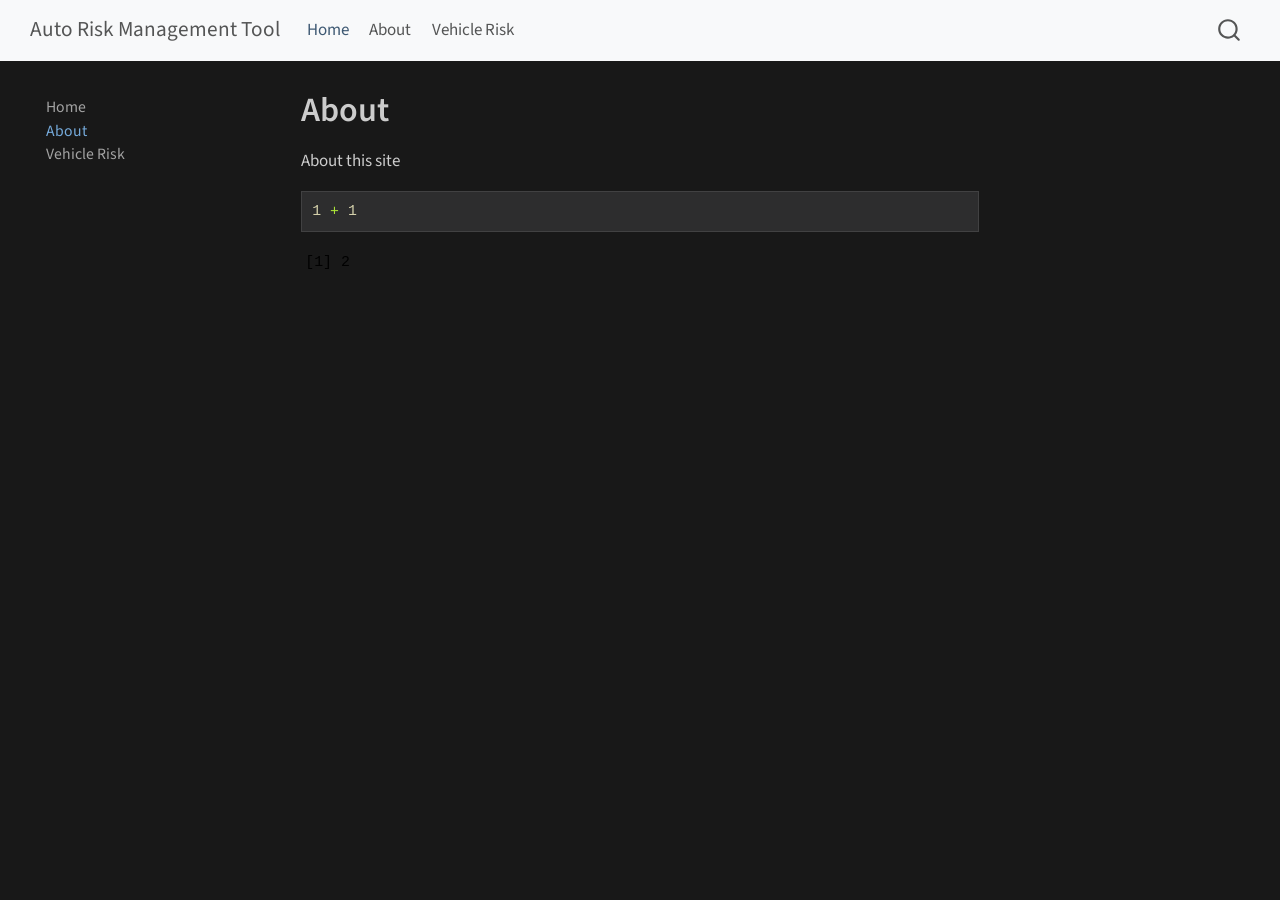
==== about.html @ 2847712d "Built site for gh-pages" ====
<!DOCTYPE html>
<html xmlns="http://www.w3.org/1999/xhtml" lang="en" xml:lang="en"><head>

<meta charset="utf-8">
<meta name="generator" content="quarto-1.8.27">

<meta name="viewport" content="width=device-width, initial-scale=1.0, user-scalable=yes">


<title>About – Auto Risk Management Tool</title>
<style>
code{white-space: pre-wrap;}
span.smallcaps{font-variant: small-caps;}
div.columns{display: flex; gap: min(4vw, 1.5em);}
div.column{flex: auto; overflow-x: auto;}
div.hanging-indent{margin-left: 1.5em; text-indent: -1.5em;}
ul.task-list{list-style: none;}
ul.task-list li input[type="checkbox"] {
  width: 0.8em;
  margin: 0 0.8em 0.2em -1em; /* quarto-specific, see https://github.com/quarto-dev/quarto-cli/issues/4556 */ 
  vertical-align: middle;
}
/* CSS for syntax highlighting */
html { -webkit-text-size-adjust: 100%; }
pre > code.sourceCode { white-space: pre; position: relative; }
pre > code.sourceCode > span { display: inline-block; line-height: 1.25; }
pre > code.sourceCode > span:empty { height: 1.2em; }
.sourceCode { overflow: visible; }
code.sourceCode > span { color: inherit; text-decoration: inherit; }
div.sourceCode { margin: 1em 0; }
pre.sourceCode { margin: 0; }
@media screen {
div.sourceCode { overflow: auto; }
}
@media print {
pre > code.sourceCode { white-space: pre-wrap; }
pre > code.sourceCode > span { text-indent: -5em; padding-left: 5em; }
}
pre.numberSource code
  { counter-reset: source-line 0; }
pre.numberSource code > span
  { position: relative; left: -4em; counter-increment: source-line; }
pre.numberSource code > span > a:first-child::before
  { content: counter(source-line);
    position: relative; left: -1em; text-align: right; vertical-align: baseline;
    border: none; display: inline-block;
    -webkit-touch-callout: none; -webkit-user-select: none;
    -khtml-user-select: none; -moz-user-select: none;
    -ms-user-select: none; user-select: none;
    padding: 0 4px; width: 4em;
  }
pre.numberSource { margin-left: 3em;  padding-left: 4px; }
div.sourceCode
  {   }
@media screen {
pre > code.sourceCode > span > a:first-child::before { text-decoration: underline; }
}
</style>


<script src="site_libs/quarto-nav/quarto-nav.js"></script>
<script src="site_libs/quarto-nav/headroom.min.js"></script>
<script src="site_libs/clipboard/clipboard.min.js"></script>
<script src="site_libs/quarto-search/autocomplete.umd.js"></script>
<script src="site_libs/quarto-search/fuse.min.js"></script>
<script src="site_libs/quarto-search/quarto-search.js"></script>
<meta name="quarto:offset" content="./">
<script src="site_libs/quarto-html/quarto.js" type="module"></script>
<script src="site_libs/quarto-html/tabsets/tabsets.js" type="module"></script>
<script src="site_libs/quarto-html/axe/axe-check.js" type="module"></script>
<script src="site_libs/quarto-html/popper.min.js"></script>
<script src="site_libs/quarto-html/tippy.umd.min.js"></script>
<script src="site_libs/quarto-html/anchor.min.js"></script>
<link href="site_libs/quarto-html/tippy.css" rel="stylesheet">
<link href="site_libs/quarto-html/quarto-syntax-highlighting-dark-4d9afe2b8d18ee9fa5d0d57b5ed4214d.css" rel="stylesheet" id="quarto-text-highlighting-styles">
<script src="site_libs/bootstrap/bootstrap.min.js"></script>
<link href="site_libs/bootstrap/bootstrap-icons.css" rel="stylesheet">
<link href="site_libs/bootstrap/bootstrap-e0e525fa30694864932224ddb7208906.min.css" rel="stylesheet" append-hash="true" id="quarto-bootstrap" data-mode="dark">
<script id="quarto-search-options" type="application/json">{
  "location": "navbar",
  "copy-button": false,
  "collapse-after": 3,
  "panel-placement": "end",
  "type": "overlay",
  "limit": 50,
  "keyboard-shortcut": [
    "f",
    "/",
    "s"
  ],
  "show-item-context": false,
  "language": {
    "search-no-results-text": "No results",
    "search-matching-documents-text": "matching documents",
    "search-copy-link-title": "Copy link to search",
    "search-hide-matches-text": "Hide additional matches",
    "search-more-match-text": "more match in this document",
    "search-more-matches-text": "more matches in this document",
    "search-clear-button-title": "Clear",
    "search-text-placeholder": "",
    "search-detached-cancel-button-title": "Cancel",
    "search-submit-button-title": "Submit",
    "search-label": "Search"
  }
}</script>


</head>

<body class="nav-sidebar floating nav-fixed quarto-light">

<div id="quarto-search-results"></div>
  <header id="quarto-header" class="headroom fixed-top">
    <nav class="navbar navbar-expand-lg " data-bs-theme="dark">
      <div class="navbar-container container-fluid">
      <div class="navbar-brand-container mx-auto">
    <a class="navbar-brand" href="./index.html">
    <span class="navbar-title">Auto Risk Management Tool</span>
    </a>
  </div>
            <div id="quarto-search" class="" title="Search"></div>
          <button class="navbar-toggler" type="button" data-bs-toggle="collapse" data-bs-target="#navbarCollapse" aria-controls="navbarCollapse" role="menu" aria-expanded="false" aria-label="Toggle navigation" onclick="if (window.quartoToggleHeadroom) { window.quartoToggleHeadroom(); }">
  <span class="navbar-toggler-icon"></span>
</button>
          <div class="collapse navbar-collapse" id="navbarCollapse">
            <ul class="navbar-nav navbar-nav-scroll me-auto">
  <li class="nav-item">
    <a class="nav-link active" href="./index.html" aria-current="page"> 
<span class="menu-text">Home</span></a>
  </li>  
  <li class="nav-item">
    <a class="nav-link" href="./about.html"> 
<span class="menu-text">About</span></a>
  </li>  
  <li class="nav-item">
    <a class="nav-link" href="./vehicle-risk.html"> 
<span class="menu-text">Vehicle Risk</span></a>
  </li>  
</ul>
          </div> <!-- /navcollapse -->
            <div class="quarto-navbar-tools">
</div>
      </div> <!-- /container-fluid -->
    </nav>
  <nav class="quarto-secondary-nav">
    <div class="container-fluid d-flex">
      <button type="button" class="quarto-btn-toggle btn" data-bs-toggle="collapse" role="button" data-bs-target=".quarto-sidebar-collapse-item" aria-controls="quarto-sidebar" aria-expanded="false" aria-label="Toggle sidebar navigation" onclick="if (window.quartoToggleHeadroom) { window.quartoToggleHeadroom(); }">
        <i class="bi bi-layout-text-sidebar-reverse"></i>
      </button>
        <nav class="quarto-page-breadcrumbs" aria-label="breadcrumb"><ol class="breadcrumb"><li class="breadcrumb-item"><a href="./about.html">About</a></li></ol></nav>
        <a class="flex-grow-1" role="navigation" data-bs-toggle="collapse" data-bs-target=".quarto-sidebar-collapse-item" aria-controls="quarto-sidebar" aria-expanded="false" aria-label="Toggle sidebar navigation" onclick="if (window.quartoToggleHeadroom) { window.quartoToggleHeadroom(); }">      
        </a>
    </div>
  </nav>
</header>
<!-- content -->
<div id="quarto-content" class="quarto-container page-columns page-rows-contents page-layout-article page-navbar">
<!-- sidebar -->
  <nav id="quarto-sidebar" class="sidebar collapse collapse-horizontal quarto-sidebar-collapse-item sidebar-navigation floating overflow-auto">
    <div class="sidebar-menu-container"> 
    <ul class="list-unstyled mt-1">
        <li class="sidebar-item">
  <div class="sidebar-item-container"> 
  <a href="./index.html" class="sidebar-item-text sidebar-link">
 <span class="menu-text">Home</span></a>
  </div>
</li>
        <li class="sidebar-item">
  <div class="sidebar-item-container"> 
  <a href="./about.html" class="sidebar-item-text sidebar-link active">
 <span class="menu-text">About</span></a>
  </div>
</li>
        <li class="sidebar-item">
  <div class="sidebar-item-container"> 
  <a href="./vehicle-risk.html" class="sidebar-item-text sidebar-link">
 <span class="menu-text">Vehicle Risk</span></a>
  </div>
</li>
    </ul>
    </div>
</nav>
<div id="quarto-sidebar-glass" class="quarto-sidebar-collapse-item" data-bs-toggle="collapse" data-bs-target=".quarto-sidebar-collapse-item"></div>
<!-- margin-sidebar -->
    <div id="quarto-margin-sidebar" class="sidebar margin-sidebar zindex-bottom">
        
    </div>
<!-- main -->
<main class="content" id="quarto-document-content">

<header id="title-block-header" class="quarto-title-block default">
<div class="quarto-title">
<h1 class="title">About</h1>
</div>



<div class="quarto-title-meta">

    
  
    
  </div>
  


</header>


<p>About this site</p>
<div class="cell">
<div class="code-copy-outer-scaffold"><div class="sourceCode cell-code" id="cb1"><pre class="sourceCode r code-with-copy"><code class="sourceCode r"><span id="cb1-1"><a href="#cb1-1" aria-hidden="true" tabindex="-1"></a><span class="dv">1</span> <span class="sc">+</span> <span class="dv">1</span></span></code></pre></div><button title="Copy to Clipboard" class="code-copy-button"><i class="bi"></i></button></div>
<div class="cell-output cell-output-stdout">
<pre><code>[1] 2</code></pre>
</div>
</div>



</main> <!-- /main -->
<script id="quarto-html-after-body" type="application/javascript">
  window.document.addEventListener("DOMContentLoaded", function (event) {
    const icon = "";
    const anchorJS = new window.AnchorJS();
    anchorJS.options = {
      placement: 'right',
      icon: icon
    };
    anchorJS.add('.anchored');
    const isCodeAnnotation = (el) => {
      for (const clz of el.classList) {
        if (clz.startsWith('code-annotation-')) {                     
          return true;
        }
      }
      return false;
    }
    const onCopySuccess = function(e) {
      // button target
      const button = e.trigger;
      // don't keep focus
      button.blur();
      // flash "checked"
      button.classList.add('code-copy-button-checked');
      var currentTitle = button.getAttribute("title");
      button.setAttribute("title", "Copied!");
      let tooltip;
      if (window.bootstrap) {
        button.setAttribute("data-bs-toggle", "tooltip");
        button.setAttribute("data-bs-placement", "left");
        button.setAttribute("data-bs-title", "Copied!");
        tooltip = new bootstrap.Tooltip(button, 
          { trigger: "manual", 
            customClass: "code-copy-button-tooltip",
            offset: [0, -8]});
        tooltip.show();    
      }
      setTimeout(function() {
        if (tooltip) {
          tooltip.hide();
          button.removeAttribute("data-bs-title");
          button.removeAttribute("data-bs-toggle");
          button.removeAttribute("data-bs-placement");
        }
        button.setAttribute("title", currentTitle);
        button.classList.remove('code-copy-button-checked');
      }, 1000);
      // clear code selection
      e.clearSelection();
    }
    const getTextToCopy = function(trigger) {
      const outerScaffold = trigger.parentElement.cloneNode(true);
      const codeEl = outerScaffold.querySelector('code');
      for (const childEl of codeEl.children) {
        if (isCodeAnnotation(childEl)) {
          childEl.remove();
        }
      }
      return codeEl.innerText;
    }
    const clipboard = new window.ClipboardJS('.code-copy-button:not([data-in-quarto-modal])', {
      text: getTextToCopy
    });
    clipboard.on('success', onCopySuccess);
    if (window.document.getElementById('quarto-embedded-source-code-modal')) {
      const clipboardModal = new window.ClipboardJS('.code-copy-button[data-in-quarto-modal]', {
        text: getTextToCopy,
        container: window.document.getElementById('quarto-embedded-source-code-modal')
      });
      clipboardModal.on('success', onCopySuccess);
    }
      var localhostRegex = new RegExp(/^(?:http|https):\/\/localhost\:?[0-9]*\//);
      var mailtoRegex = new RegExp(/^mailto:/);
        var filterRegex = new RegExp("https:\/\/haleymcdowell\.github\.io\/auto-risk-management-tool\/");
      var isInternal = (href) => {
          return filterRegex.test(href) || localhostRegex.test(href) || mailtoRegex.test(href);
      }
      // Inspect non-navigation links and adorn them if external
     var links = window.document.querySelectorAll('a[href]:not(.nav-link):not(.navbar-brand):not(.toc-action):not(.sidebar-link):not(.sidebar-item-toggle):not(.pagination-link):not(.no-external):not([aria-hidden]):not(.dropdown-item):not(.quarto-navigation-tool):not(.about-link)');
      for (var i=0; i<links.length; i++) {
        const link = links[i];
        if (!isInternal(link.href)) {
          // undo the damage that might have been done by quarto-nav.js in the case of
          // links that we want to consider external
          if (link.dataset.originalHref !== undefined) {
            link.href = link.dataset.originalHref;
          }
        }
      }
    function tippyHover(el, contentFn, onTriggerFn, onUntriggerFn) {
      const config = {
        allowHTML: true,
        maxWidth: 500,
        delay: 100,
        arrow: false,
        appendTo: function(el) {
            return el.parentElement;
        },
        interactive: true,
        interactiveBorder: 10,
        theme: 'quarto',
        placement: 'bottom-start',
      };
      if (contentFn) {
        config.content = contentFn;
      }
      if (onTriggerFn) {
        config.onTrigger = onTriggerFn;
      }
      if (onUntriggerFn) {
        config.onUntrigger = onUntriggerFn;
      }
      window.tippy(el, config); 
    }
    const noterefs = window.document.querySelectorAll('a[role="doc-noteref"]');
    for (var i=0; i<noterefs.length; i++) {
      const ref = noterefs[i];
      tippyHover(ref, function() {
        // use id or data attribute instead here
        let href = ref.getAttribute('data-footnote-href') || ref.getAttribute('href');
        try { href = new URL(href).hash; } catch {}
        const id = href.replace(/^#\/?/, "");
        const note = window.document.getElementById(id);
        if (note) {
          return note.innerHTML;
        } else {
          return "";
        }
      });
    }
    const xrefs = window.document.querySelectorAll('a.quarto-xref');
    const processXRef = (id, note) => {
      // Strip column container classes
      const stripColumnClz = (el) => {
        el.classList.remove("page-full", "page-columns");
        if (el.children) {
          for (const child of el.children) {
            stripColumnClz(child);
          }
        }
      }
      stripColumnClz(note)
      if (id === null || id.startsWith('sec-')) {
        // Special case sections, only their first couple elements
        const container = document.createElement("div");
        if (note.children && note.children.length > 2) {
          container.appendChild(note.children[0].cloneNode(true));
          for (let i = 1; i < note.children.length; i++) {
            const child = note.children[i];
            if (child.tagName === "P" && child.innerText === "") {
              continue;
            } else {
              container.appendChild(child.cloneNode(true));
              break;
            }
          }
          if (window.Quarto?.typesetMath) {
            window.Quarto.typesetMath(container);
          }
          return container.innerHTML
        } else {
          if (window.Quarto?.typesetMath) {
            window.Quarto.typesetMath(note);
          }
          return note.innerHTML;
        }
      } else {
        // Remove any anchor links if they are present
        const anchorLink = note.querySelector('a.anchorjs-link');
        if (anchorLink) {
          anchorLink.remove();
        }
        if (window.Quarto?.typesetMath) {
          window.Quarto.typesetMath(note);
        }
        if (note.classList.contains("callout")) {
          return note.outerHTML;
        } else {
          return note.innerHTML;
        }
      }
    }
    for (var i=0; i<xrefs.length; i++) {
      const xref = xrefs[i];
      tippyHover(xref, undefined, function(instance) {
        instance.disable();
        let url = xref.getAttribute('href');
        let hash = undefined; 
        if (url.startsWith('#')) {
          hash = url;
        } else {
          try { hash = new URL(url).hash; } catch {}
        }
        if (hash) {
          const id = hash.replace(/^#\/?/, "");
          const note = window.document.getElementById(id);
          if (note !== null) {
            try {
              const html = processXRef(id, note.cloneNode(true));
              instance.setContent(html);
            } finally {
              instance.enable();
              instance.show();
            }
          } else {
            // See if we can fetch this
            fetch(url.split('#')[0])
            .then(res => res.text())
            .then(html => {
              const parser = new DOMParser();
              const htmlDoc = parser.parseFromString(html, "text/html");
              const note = htmlDoc.getElementById(id);
              if (note !== null) {
                const html = processXRef(id, note);
                instance.setContent(html);
              } 
            }).finally(() => {
              instance.enable();
              instance.show();
            });
          }
        } else {
          // See if we can fetch a full url (with no hash to target)
          // This is a special case and we should probably do some content thinning / targeting
          fetch(url)
          .then(res => res.text())
          .then(html => {
            const parser = new DOMParser();
            const htmlDoc = parser.parseFromString(html, "text/html");
            const note = htmlDoc.querySelector('main.content');
            if (note !== null) {
              // This should only happen for chapter cross references
              // (since there is no id in the URL)
              // remove the first header
              if (note.children.length > 0 && note.children[0].tagName === "HEADER") {
                note.children[0].remove();
              }
              const html = processXRef(null, note);
              instance.setContent(html);
            } 
          }).finally(() => {
            instance.enable();
            instance.show();
          });
        }
      }, function(instance) {
      });
    }
        let selectedAnnoteEl;
        const selectorForAnnotation = ( cell, annotation) => {
          let cellAttr = 'data-code-cell="' + cell + '"';
          let lineAttr = 'data-code-annotation="' +  annotation + '"';
          const selector = 'span[' + cellAttr + '][' + lineAttr + ']';
          return selector;
        }
        const selectCodeLines = (annoteEl) => {
          const doc = window.document;
          const targetCell = annoteEl.getAttribute("data-target-cell");
          const targetAnnotation = annoteEl.getAttribute("data-target-annotation");
          const annoteSpan = window.document.querySelector(selectorForAnnotation(targetCell, targetAnnotation));
          const lines = annoteSpan.getAttribute("data-code-lines").split(",");
          const lineIds = lines.map((line) => {
            return targetCell + "-" + line;
          })
          let top = null;
          let height = null;
          let parent = null;
          if (lineIds.length > 0) {
              //compute the position of the single el (top and bottom and make a div)
              const el = window.document.getElementById(lineIds[0]);
              top = el.offsetTop;
              height = el.offsetHeight;
              parent = el.parentElement.parentElement;
            if (lineIds.length > 1) {
              const lastEl = window.document.getElementById(lineIds[lineIds.length - 1]);
              const bottom = lastEl.offsetTop + lastEl.offsetHeight;
              height = bottom - top;
            }
            if (top !== null && height !== null && parent !== null) {
              // cook up a div (if necessary) and position it 
              let div = window.document.getElementById("code-annotation-line-highlight");
              if (div === null) {
                div = window.document.createElement("div");
                div.setAttribute("id", "code-annotation-line-highlight");
                div.style.position = 'absolute';
                parent.appendChild(div);
              }
              div.style.top = top - 2 + "px";
              div.style.height = height + 4 + "px";
              div.style.left = 0;
              let gutterDiv = window.document.getElementById("code-annotation-line-highlight-gutter");
              if (gutterDiv === null) {
                gutterDiv = window.document.createElement("div");
                gutterDiv.setAttribute("id", "code-annotation-line-highlight-gutter");
                gutterDiv.style.position = 'absolute';
                const codeCell = window.document.getElementById(targetCell);
                const gutter = codeCell.querySelector('.code-annotation-gutter');
                gutter.appendChild(gutterDiv);
              }
              gutterDiv.style.top = top - 2 + "px";
              gutterDiv.style.height = height + 4 + "px";
            }
            selectedAnnoteEl = annoteEl;
          }
        };
        const unselectCodeLines = () => {
          const elementsIds = ["code-annotation-line-highlight", "code-annotation-line-highlight-gutter"];
          elementsIds.forEach((elId) => {
            const div = window.document.getElementById(elId);
            if (div) {
              div.remove();
            }
          });
          selectedAnnoteEl = undefined;
        };
          // Handle positioning of the toggle
      window.addEventListener(
        "resize",
        throttle(() => {
          elRect = undefined;
          if (selectedAnnoteEl) {
            selectCodeLines(selectedAnnoteEl);
          }
        }, 10)
      );
      function throttle(fn, ms) {
      let throttle = false;
      let timer;
        return (...args) => {
          if(!throttle) { // first call gets through
              fn.apply(this, args);
              throttle = true;
          } else { // all the others get throttled
              if(timer) clearTimeout(timer); // cancel #2
              timer = setTimeout(() => {
                fn.apply(this, args);
                timer = throttle = false;
              }, ms);
          }
        };
      }
        // Attach click handler to the DT
        const annoteDls = window.document.querySelectorAll('dt[data-target-cell]');
        for (const annoteDlNode of annoteDls) {
          annoteDlNode.addEventListener('click', (event) => {
            const clickedEl = event.target;
            if (clickedEl !== selectedAnnoteEl) {
              unselectCodeLines();
              const activeEl = window.document.querySelector('dt[data-target-cell].code-annotation-active');
              if (activeEl) {
                activeEl.classList.remove('code-annotation-active');
              }
              selectCodeLines(clickedEl);
              clickedEl.classList.add('code-annotation-active');
            } else {
              // Unselect the line
              unselectCodeLines();
              clickedEl.classList.remove('code-annotation-active');
            }
          });
        }
    const findCites = (el) => {
      const parentEl = el.parentElement;
      if (parentEl) {
        const cites = parentEl.dataset.cites;
        if (cites) {
          return {
            el,
            cites: cites.split(' ')
          };
        } else {
          return findCites(el.parentElement)
        }
      } else {
        return undefined;
      }
    };
    var bibliorefs = window.document.querySelectorAll('a[role="doc-biblioref"]');
    for (var i=0; i<bibliorefs.length; i++) {
      const ref = bibliorefs[i];
      const citeInfo = findCites(ref);
      if (citeInfo) {
        tippyHover(citeInfo.el, function() {
          var popup = window.document.createElement('div');
          citeInfo.cites.forEach(function(cite) {
            var citeDiv = window.document.createElement('div');
            citeDiv.classList.add('hanging-indent');
            citeDiv.classList.add('csl-entry');
            var biblioDiv = window.document.getElementById('ref-' + cite);
            if (biblioDiv) {
              citeDiv.innerHTML = biblioDiv.innerHTML;
            }
            popup.appendChild(citeDiv);
          });
          return popup.innerHTML;
        });
      }
    }
  });
  </script>
</div> <!-- /content -->




</body></html>
---- site_libs/quarto-html/tippy.css ----
.tippy-box[data-animation=fade][data-state=hidden]{opacity:0}[data-tippy-root]{max-width:calc(100vw - 10px)}.tippy-box{position:relative;background-color:#333;color:#fff;border-radius:4px;font-size:14px;line-height:1.4;white-space:normal;outline:0;transition-property:transform,visibility,opacity}.tippy-box[data-placement^=top]>.tippy-arrow{bottom:0}.tippy-box[data-placement^=top]>.tippy-arrow:before{bottom:-7px;left:0;border-width:8px 8px 0;border-top-color:initial;transform-origin:center top}.tippy-box[data-placement^=bottom]>.tippy-arrow{top:0}.tippy-box[data-placement^=bottom]>.tippy-arrow:before{top:-7px;left:0;border-width:0 8px 8px;border-bottom-color:initial;transform-origin:center bottom}.tippy-box[data-placement^=left]>.tippy-arrow{right:0}.tippy-box[data-placement^=left]>.tippy-arrow:before{border-width:8px 0 8px 8px;border-left-color:initial;right:-7px;transform-origin:center left}.tippy-box[data-placement^=right]>.tippy-arrow{left:0}.tippy-box[data-placement^=right]>.tippy-arrow:before{left:-7px;border-width:8px 8px 8px 0;border-right-color:initial;transform-origin:center right}.tippy-box[data-inertia][data-state=visible]{transition-timing-function:cubic-bezier(.54,1.5,.38,1.11)}.tippy-arrow{width:16px;height:16px;color:#333}.tippy-arrow:before{content:"";position:absolute;border-color:transparent;border-style:solid}.tippy-content{position:relative;padding:5px 9px;z-index:1}
---- site_libs/quarto-html/quarto-syntax-highlighting-dark-4d9afe2b8d18ee9fa5d0d57b5ed4214d.css ----
/* quarto syntax highlight colors */
:root {
  --quarto-hl-al-color: #f07178;
  --quarto-hl-an-color: #d4d0ab;
  --quarto-hl-at-color: #00e0e0;
  --quarto-hl-bn-color: #d4d0ab;
  --quarto-hl-bu-color: #abe338;
  --quarto-hl-ch-color: #abe338;
  --quarto-hl-co-color: #f8f8f2;
  --quarto-hl-cv-color: #ffd700;
  --quarto-hl-cn-color: #ffd700;
  --quarto-hl-cf-color: #ffa07a;
  --quarto-hl-dt-color: #ffa07a;
  --quarto-hl-dv-color: #d4d0ab;
  --quarto-hl-do-color: #f8f8f2;
  --quarto-hl-er-color: #f07178;
  --quarto-hl-ex-color: #00e0e0;
  --quarto-hl-fl-color: #d4d0ab;
  --quarto-hl-fu-color: #ffa07a;
  --quarto-hl-im-color: #abe338;
  --quarto-hl-in-color: #d4d0ab;
  --quarto-hl-kw-color: #ffa07a;
  --quarto-hl-op-color: #ffa07a;
  --quarto-hl-ot-color: #00e0e0;
  --quarto-hl-pp-color: #dcc6e0;
  --quarto-hl-re-color: #00e0e0;
  --quarto-hl-sc-color: #abe338;
  --quarto-hl-ss-color: #abe338;
  --quarto-hl-st-color: #abe338;
  --quarto-hl-va-color: #00e0e0;
  --quarto-hl-vs-color: #abe338;
  --quarto-hl-wa-color: #dcc6e0;
}

/* other quarto variables */
:root {
  --quarto-font-monospace: SFMono-Regular, Menlo, Monaco, Consolas, "Liberation Mono", "Courier New", monospace;
}

/* syntax highlight based on Pandoc's rules */
pre > code.sourceCode > span {
  color: #f8f8f2;
}

code.sourceCode > span {
  color: #f8f8f2;
}

div.sourceCode,
div.sourceCode pre.sourceCode {
  color: #f8f8f2;
}

/* Normal */
code span {
  color: #f8f8f2;
}

/* Alert */
code span.al {
  color: #f07178;
}

/* Annotation */
code span.an {
  color: #d4d0ab;
}

/* Attribute */
code span.at {
  color: #00e0e0;
}

/* BaseN */
code span.bn {
  color: #d4d0ab;
}

/* BuiltIn */
code span.bu {
  color: #abe338;
}

/* ControlFlow */
code span.cf {
  font-weight: bold;
  color: #ffa07a;
}

/* Char */
code span.ch {
  color: #abe338;
}

/* Constant */
code span.cn {
  color: #ffd700;
}

/* Comment */
code span.co {
  font-style: italic;
  color: #f8f8f2;
}

/* CommentVar */
code span.cv {
  color: #ffd700;
}

/* Documentation */
code span.do {
  color: #f8f8f2;
}

/* DataType */
code span.dt {
  color: #ffa07a;
}

/* DecVal */
code span.dv {
  color: #d4d0ab;
}

/* Error */
code span.er {
  color: #f07178;
  text-decoration: underline;
}

/* Extension */
code span.ex {
  font-weight: bold;
  color: #00e0e0;
}

/* Float */
code span.fl {
  color: #d4d0ab;
}

/* Function */
code span.fu {
  color: #ffa07a;
}

/* Import */
code span.im {
  color: #abe338;
}

/* Information */
code span.in {
  color: #d4d0ab;
}

/* Keyword */
code span.kw {
  font-weight: bold;
  color: #ffa07a;
}

/* Operator */
code span.op {
  color: #ffa07a;
}

/* Other */
code span.ot {
  color: #00e0e0;
}

/* Preprocessor */
code span.pp {
  color: #dcc6e0;
}

/* RegionMarker */
code span.re {
  background-color: #f8f8f2;
  color: #00e0e0;
}

/* SpecialChar */
code span.sc {
  color: #abe338;
}

/* SpecialString */
code span.ss {
  color: #abe338;
}

/* String */
code span.st {
  color: #abe338;
}

/* Variable */
code span.va {
  color: #00e0e0;
}

/* VerbatimString */
code span.vs {
  color: #abe338;
}

/* Warning */
code span.wa {
  color: #dcc6e0;
}

.prevent-inlining {
  content: "</";
}

/*# sourceMappingURL=86edf53ecdff796acf02dbceed379426.css.map */
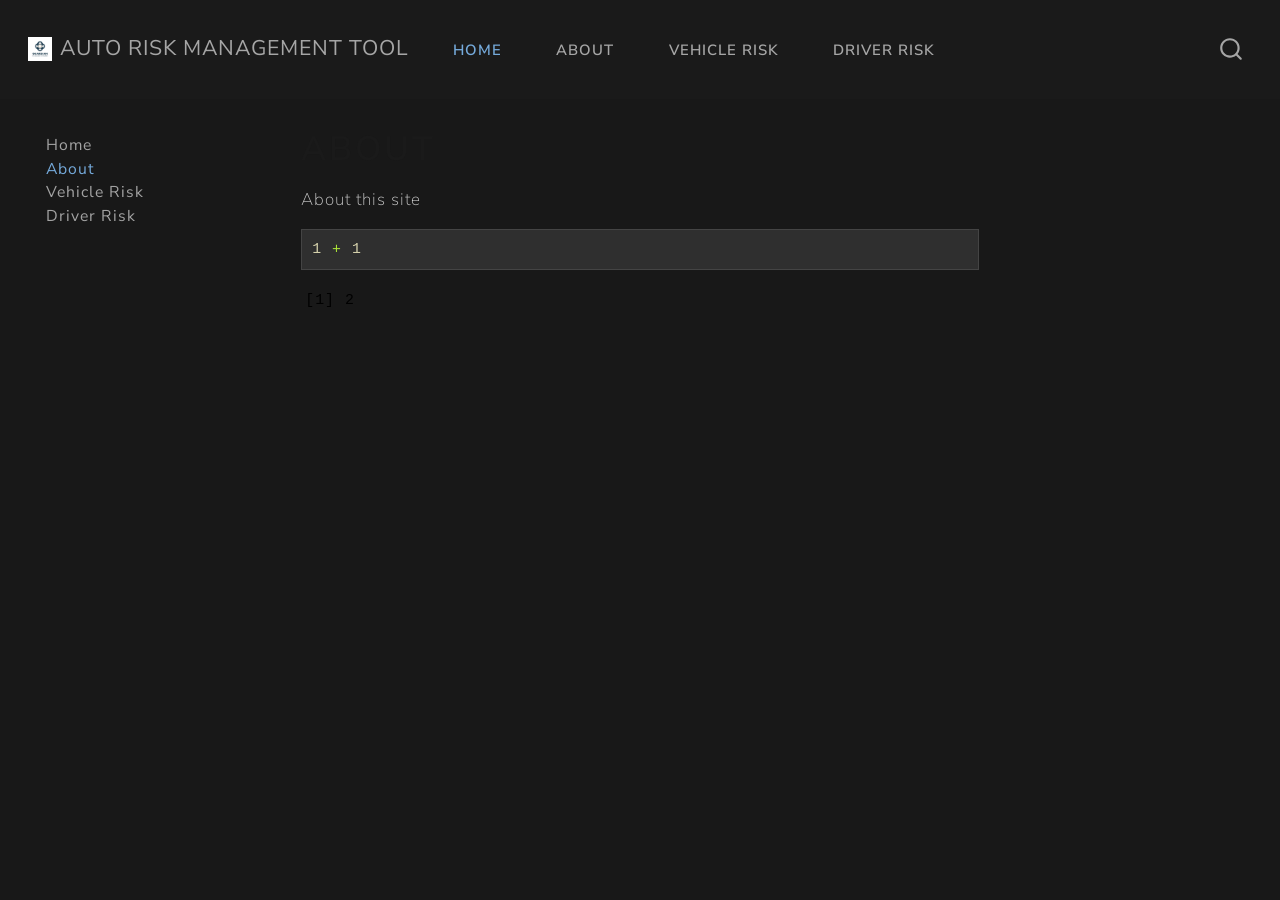
==== commit f65b5eee: "Built site for gh-pages" ====
--- a/about.html
+++ b/about.html
@@ -75,7 +75,7 @@
 <link href="site_libs/quarto-html/quarto-syntax-highlighting-dark-4d9afe2b8d18ee9fa5d0d57b5ed4214d.css" rel="stylesheet" id="quarto-text-highlighting-styles">
 <script src="site_libs/bootstrap/bootstrap.min.js"></script>
 <link href="site_libs/bootstrap/bootstrap-icons.css" rel="stylesheet">
-<link href="site_libs/bootstrap/bootstrap-e0e525fa30694864932224ddb7208906.min.css" rel="stylesheet" append-hash="true" id="quarto-bootstrap" data-mode="dark">
+<link href="site_libs/bootstrap/bootstrap-0b992b6528e9dcb9e3ca5abff7d7dcd2.min.css" rel="stylesheet" append-hash="true" id="quarto-bootstrap" data-mode="dark">
 <script id="quarto-search-options" type="application/json">{
   "location": "navbar",
   "copy-button": false,
@@ -114,6 +114,10 @@
     <nav class="navbar navbar-expand-lg " data-bs-theme="dark">
       <div class="navbar-container container-fluid">
       <div class="navbar-brand-container mx-auto">
+    <a href="./index.html" class="navbar-brand navbar-brand-logo">
+    <img src="./images/logo.png" alt="" class="navbar-logo light-content">
+    <img src="./images/logo.png" alt="" class="navbar-logo dark-content">
+    </a>
     <a class="navbar-brand" href="./index.html">
     <span class="navbar-title">Auto Risk Management Tool</span>
     </a>
@@ -135,6 +139,10 @@
   <li class="nav-item">
     <a class="nav-link" href="./vehicle-risk.html"> 
 <span class="menu-text">Vehicle Risk</span></a>
+  </li>  
+  <li class="nav-item">
+    <a class="nav-link" href="./driver-risk.html"> 
+<span class="menu-text">Driver Risk</span></a>
   </li>  
 </ul>
           </div> <!-- /navcollapse -->
@@ -175,6 +183,12 @@
   <div class="sidebar-item-container"> 
   <a href="./vehicle-risk.html" class="sidebar-item-text sidebar-link">
  <span class="menu-text">Vehicle Risk</span></a>
+  </div>
+</li>
+        <li class="sidebar-item">
+  <div class="sidebar-item-container"> 
+  <a href="./driver-risk.html" class="sidebar-item-text sidebar-link">
+ <span class="menu-text">Driver Risk</span></a>
   </div>
 </li>
     </ul>
